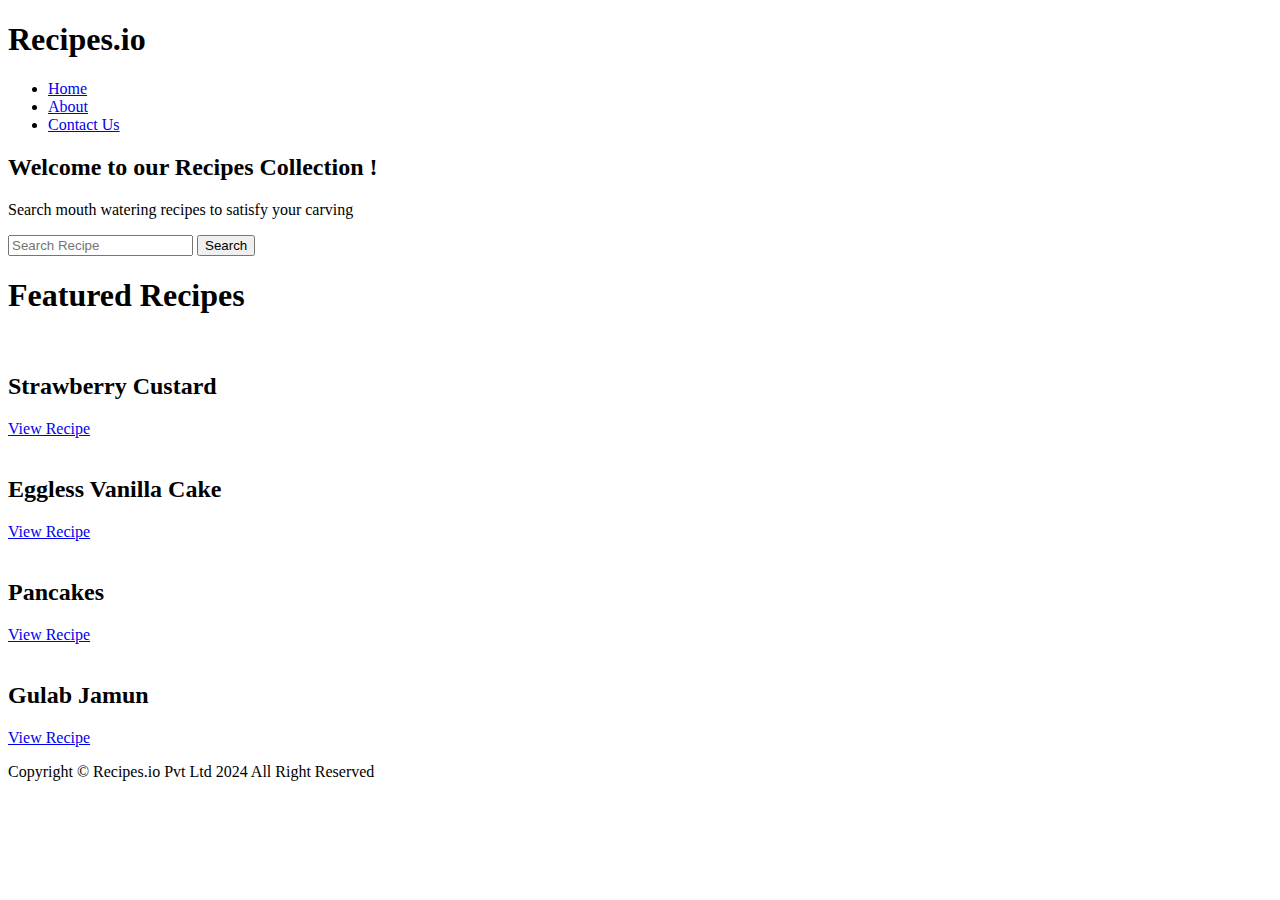
==== index.html @ 7982f7e8 "Add files via upload" ====
<!DOCTYPE html>
<html lang="en">

<head>
    <meta charset="UTF-8">
    <meta name="viewport" content="width=device-width, initial-scale=1.0">
    <link rel="stylesheet" href="./styles/style.css">
    <link rel="stylesheet" href="https://cdnjs.cloudflare.com/ajax/libs/font-awesome/6.5.1/css/all.min.css"
        integrity="sha512-DTOQO9RWCH3ppGqcWaEA1BIZOC6xxalwEsw9c2QQeAIftl+Vegovlnee1c9QX4TctnWMn13TZye+giMm8e2LwA=="
        crossorigin="anonymous" referrerpolicy="no-referrer" />
    <title>Recipes.io</title>
    <link rel="icon" type="image/x-icon" href="./images/logo.png">
</head>

<body>
    <header>

        <nav>
            <div class="logo">
                <h1>Recipes.io</h1>
            </div>

            <div class="nav-links">
                <ul id="menu">
                    <li><a href="./index.html">Home</a></li>
                    <li><a href="#">About</a></li>
                    <!-- <li><a href="#">Recipe</a></li> -->
                    <li><a href="#">Contact Us</a></li>
                </ul>
            </div>

            <div class="nav-btn">
                <i class="fa-solid fa-bars" onclick="openMenu()" id="menu-Icon"></i>
                <i class="fa-solid fa-xmark" onclick="closeMenu()" id="close-Icon"></i>
            </div>
        </nav>
    </header>

    <main>
        <!-- Hero-Section -->
        <section class="hero">
            <div class="hero-section">
                <h2>Welcome to our Recipes Collection !</h2>
                <p>Search mouth watering recipes to satisfy your carving</p>

                <form action="#" class="Search-box">
                    <input type="text" placeholder="Search Recipe">
                    <button type="submit">Search</button>
                </form>
            </div>
        </section>

        <!-- Recipes Section -->
        <section class="recipes">

            <h1>Featured Recipes</h1>

            <div class="recipe-section">
                <div class="recipe-card">
                    <img src="./images/dish-1.jpg" alt="">
                    <h2>Strawberry Custard</h2>
                    <a href="./recipes/Strawberry_custard.html">View Recipe</a>
                </div>

                <div class="recipe-card">
                    <img src="./images/Vanila cake.jpg" alt="">
                    <h2>Eggless Vanilla Cake</h2>
                    <a href="./recipes/Vanila cake.html">View Recipe</a>
                </div>

                <div class="recipe-card">
                    <img src="./images/Pancakes.jpg" alt="">
                    <h2>Pancakes</h2>
                    <a href="#">View Recipe</a>
                </div>

                <div class="recipe-card">
                    <img src="./images/gulab_jamun.jpeg" alt="">
                    <h2>Gulab Jamun</h2>
                    <a href="#">View Recipe</a>
                </div>

            </div>

        </section>
    </main>

    <footer>
        <p>Copyright &COPY; Recipes.io Pvt Ltd 2024 All Right Reserved</p>
    </footer>
    <!-- ....................JAVASCRIPT LINK.................... -->
    <script src="./javascript/script.js"></script>

</body>

</html>
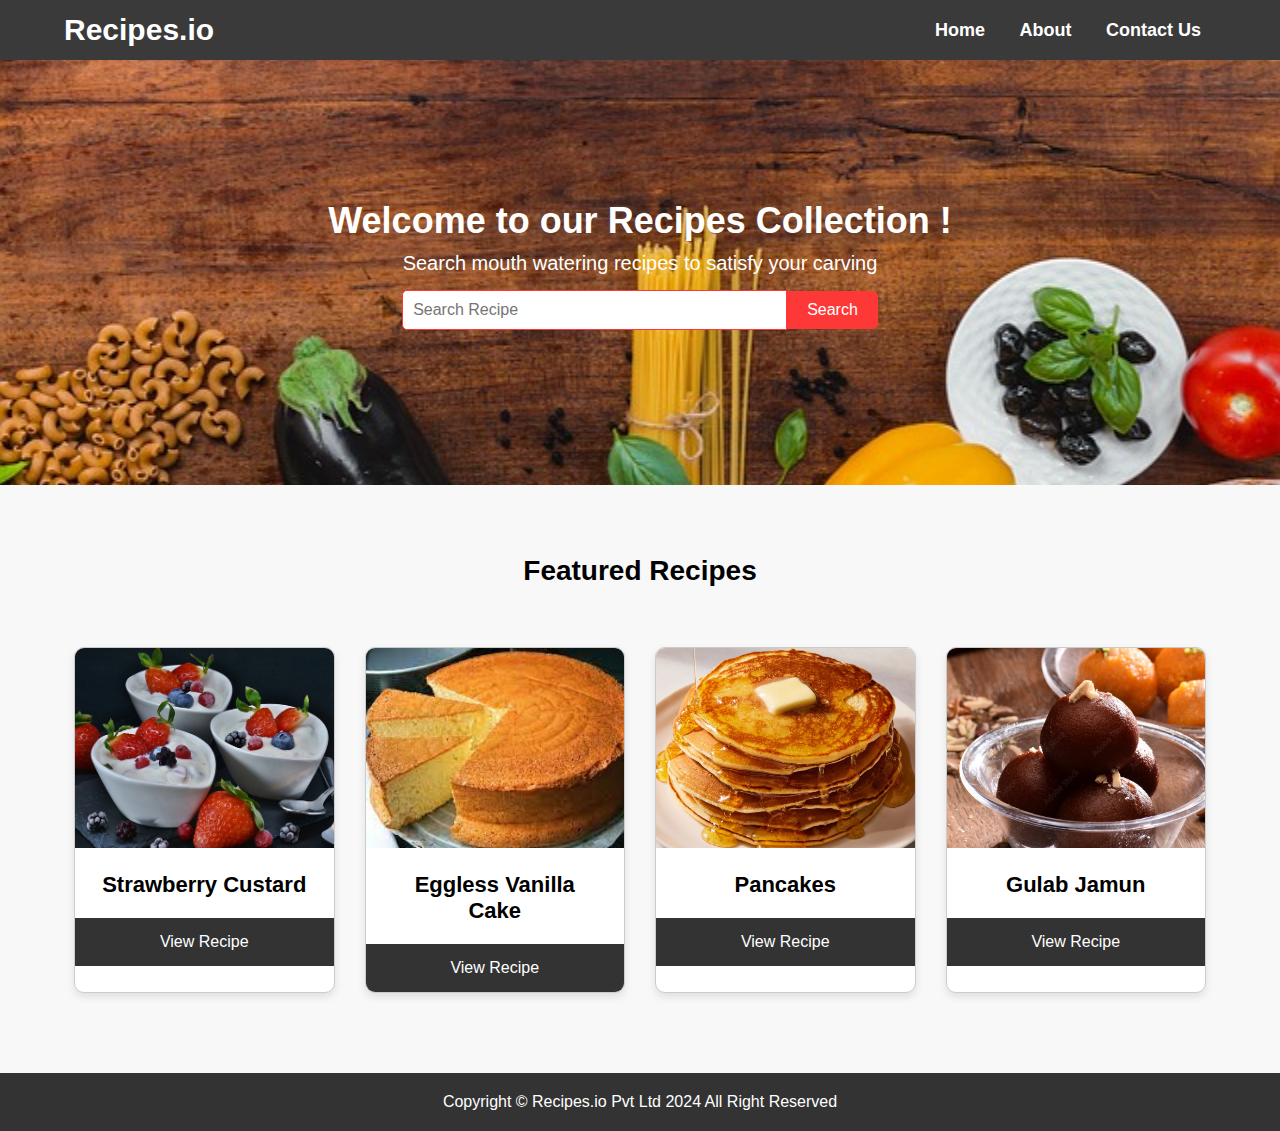
==== commit 7e425e05: "Update index.html" ====
--- a/index.html
+++ b/index.html
@@ -71,7 +71,7 @@
                 <div class="recipe-card">
                     <img src="./images/Pancakes.jpg" alt="">
                     <h2>Pancakes</h2>
-                    <a href="#">View Recipe</a>
+                    <a href="./recipes/pancake recipe.html">View Recipe</a>
                 </div>
 
                 <div class="recipe-card">
@@ -93,4 +93,4 @@
 
 </body>
 
-</html>+</html>
--- a/styles/style.css
+++ b/styles/style.css
@@ -0,0 +1,248 @@
+* {
+    margin: 0;
+    padding: 0;
+    box-sizing: border-box;
+    font-family: sans-serif;
+}
+
+body {
+    width: 100%;
+    height: 100vh;
+    background: #f8f8f8;
+}
+
+header {
+    height: 60px;
+    width: 100%;
+    color: #fff;
+    background-color: #3b3a3a;
+    display: flex;
+    align-items: center;
+
+}
+
+
+/* Nav-bar */
+
+nav {
+    display: flex;
+    /* justify-content: center; */
+    align-items: center;
+    justify-content: space-between;
+    width: 90%;
+    margin: 0 auto;
+}
+
+.logo h1 {
+    font-size: 30px;
+}
+
+.nav-links{
+    margin-left: auto;
+}
+
+.nav-links li {
+    display: inline-block;
+    margin: 0 15px;
+    font-size: 18px;
+    font-weight: 550;
+}
+
+.nav-links a {
+    text-decoration: none;
+    color: #fff;
+}
+
+.nav-links a:hover {
+    color: darkgreen;
+}
+
+.nav-btn {
+    display: flex;
+    align-items: center;
+    justify-content: center;
+}
+
+.nav-btn i {
+    font-size: 25px;
+    margin: 0 6px;
+    display: none;
+}
+
+
+
+/* Hero-section */
+.hero {
+    width: 100%;
+    height: auto;
+    background: url(../images/heo-image.jpg);
+    background-repeat: no-repeat;
+    background-size: cover;
+    background-position: center;
+    color: #fff;
+    text-align: center;
+    padding: 140px 0;
+    margin-bottom: 20px;
+}
+
+.hero h2 {
+    font-size: 36px;
+    margin-bottom: 10px;
+}
+
+.hero p {
+    font-size: 20px;
+    margin-bottom: 10px;
+}
+
+.Search-box {
+    max-width: 550px;
+    margin: 15px auto;
+    display: flex;
+    justify-content: center;
+    align-items: center;
+
+}
+
+.Search-box input {
+    width: 70%;
+    padding: 10px;
+    outline: none;
+    border: 0;
+    border-radius: 5px 0 0 5px;
+    font-size: 1rem;
+    border: 1px solid rgb(254 55 55);
+}
+
+.Search-box button {
+    padding: 10px 20px;
+    outline: none;
+    border: 0;
+    border-radius: 0 5px 5px 0;
+    font-size: 1rem;
+    background: rgb(254 55 55);
+    color: #fff;
+    cursor: pointer;
+}
+
+/* Recipe Section */
+.recipes {
+    padding: 50px 0;
+}
+
+.recipes h1 {
+    text-align: center;
+    margin-bottom: 30px;
+    font-size: 28px;
+}
+
+.recipe-section {
+    width: 90%;
+    margin: 0 auto;
+    display: grid;
+    grid-template-columns: repeat(auto-fit, minmax(250px, 1fr));
+    column-gap: 10px;
+}
+
+.recipe-card {
+    background: #fff;
+    margin: 30px 10px;
+    border-radius: 10px;
+    border: 1px solid #ccc;
+    overflow: hidden;
+    box-shadow: 0 4px 8px rgba(0, 0, 0, 0.1);
+}
+
+.recipe-card img {
+    width: 100%;
+    height: 200px;
+    object-fit: cover;
+    /* border-top-left-radius: 10px;
+    border-top-right-radius: 10px; */
+}
+
+.recipe-card h2 {
+    font-size: 22px;
+    padding: 20px;
+    text-align: center;
+}
+
+.recipe-card p {
+    font-size: 22px;
+    padding: 20px;
+}
+
+.recipe-card a {
+    display: block;
+    text-align: center;
+    text-decoration: none;
+    background: #333;
+    color: #fff;
+    padding: 15px 0;
+    cursor: pointer;
+}
+
+/* Footer */
+footer {
+    background: #333;
+    padding: 20px 0;
+    color: #fff;
+    text-align: center;
+}
+
+
+
+/* media Query */
+@media only screen and (min-width: 768px) {
+    .menu-icon {
+        display: none;
+    }
+
+    #nav-list {
+        display: block;
+    }
+}
+
+@media only screen and (max-width: 768px) {
+    .logo h1 {
+        font-size: 20px;
+    }
+
+    #menu {
+        display: none;
+    }
+
+    #menu {
+        background-color: #515050;
+        width: 100%;
+        position: absolute;
+        top: 60px;
+        right: 0;
+        text-align: center;
+        height: auto;
+    }
+
+    #menu li {
+        display: block;
+        margin: 10px 0;
+    }
+
+    .nav-btn i {
+        display: block;
+    }
+
+    #close-Icon {
+        display: none;
+        font-size: 30px;
+    }
+
+    .hero h2 {
+        font-size: 28px;
+    }
+
+    .hero p {
+        font-size: 15px;
+    }
+
+
+}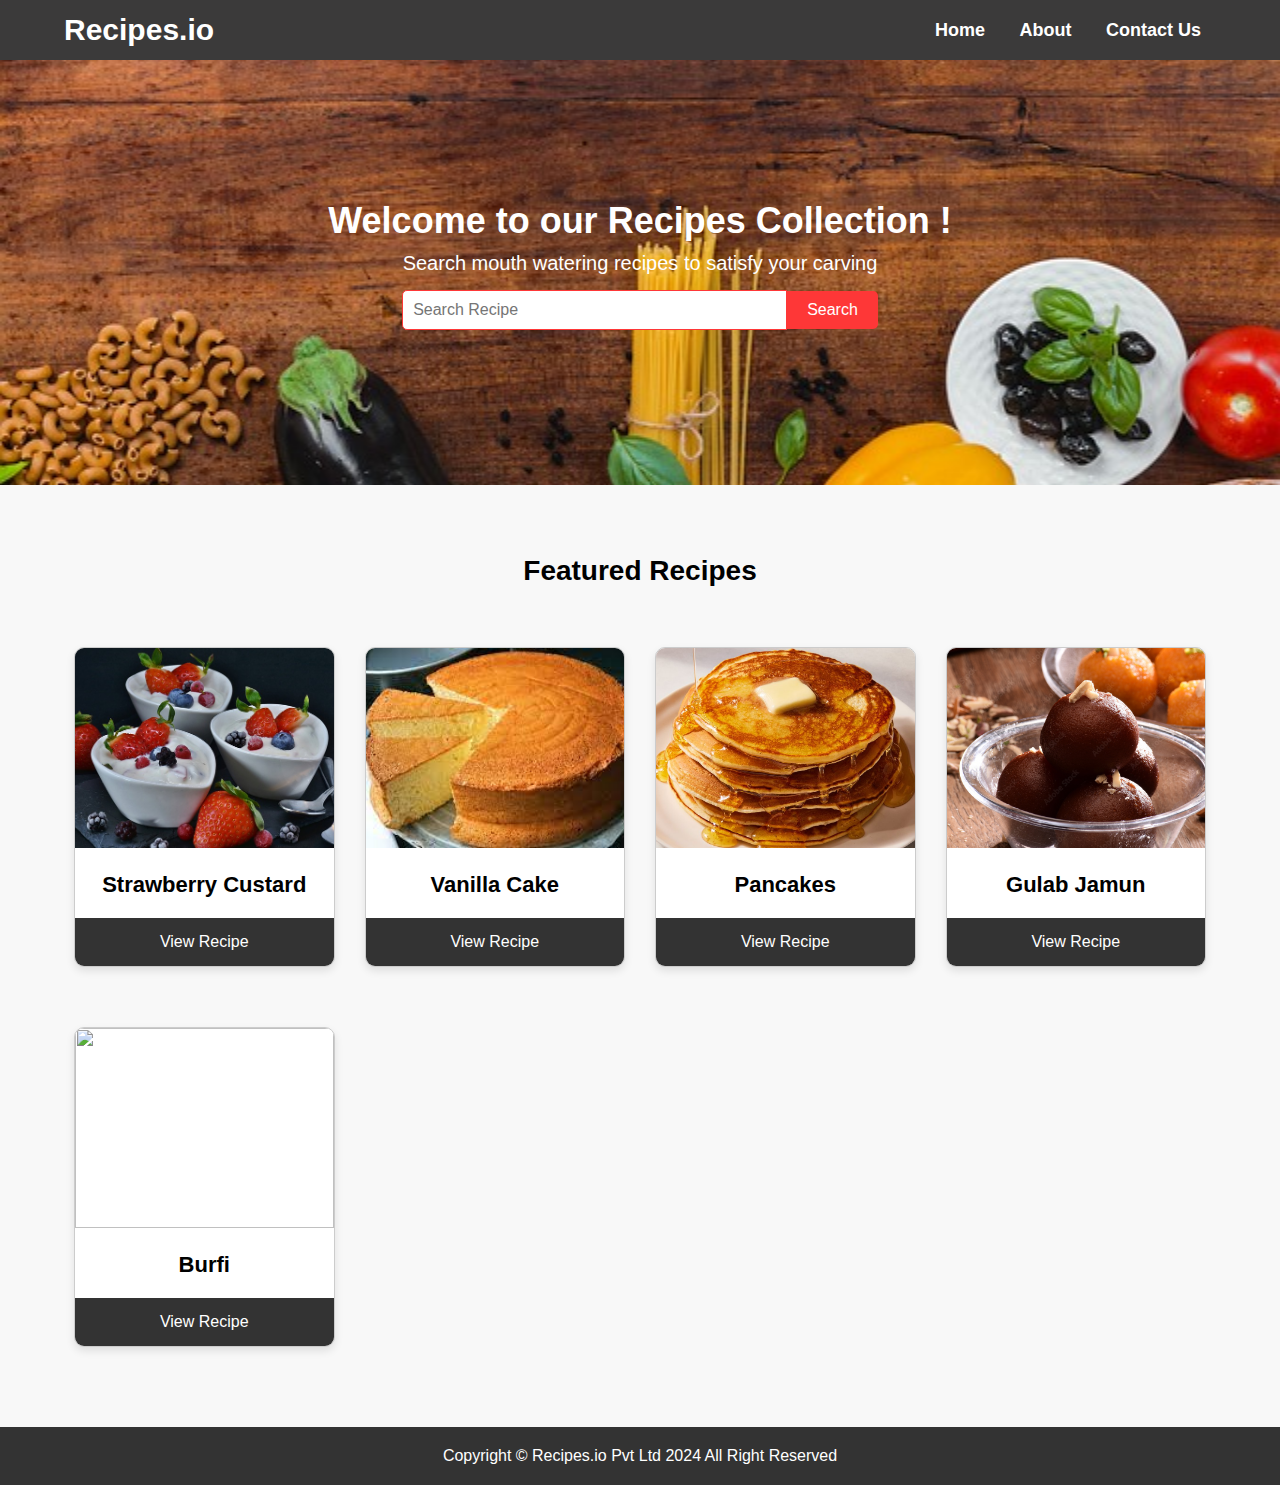
==== commit ab43c5e6: "Add files via upload" ====
--- a/index.html
+++ b/index.html
@@ -64,7 +64,7 @@
 
                 <div class="recipe-card">
                     <img src="./images/Vanila cake.jpg" alt="">
-                    <h2>Eggless Vanilla Cake</h2>
+                    <h2>Vanilla Cake</h2>
                     <a href="./recipes/Vanila cake.html">View Recipe</a>
                 </div>
 
@@ -77,8 +77,15 @@
                 <div class="recipe-card">
                     <img src="./images/gulab_jamun.jpeg" alt="">
                     <h2>Gulab Jamun</h2>
-                    <a href="#">View Recipe</a>
+                    <a href="./recipes/gulab_jamun.html">View Recipe</a>
                 </div>
+
+                <div class="recipe-card">
+                    <img src="./images/burfi.jpg" alt="">
+                    <h2>Burfi</h2>
+                    <a href="./recipes/burfi.html">View Recipe</a>
+                </div>
+               
 
             </div>
 
@@ -93,4 +100,4 @@
 
 </body>
 
-</html>
+</html>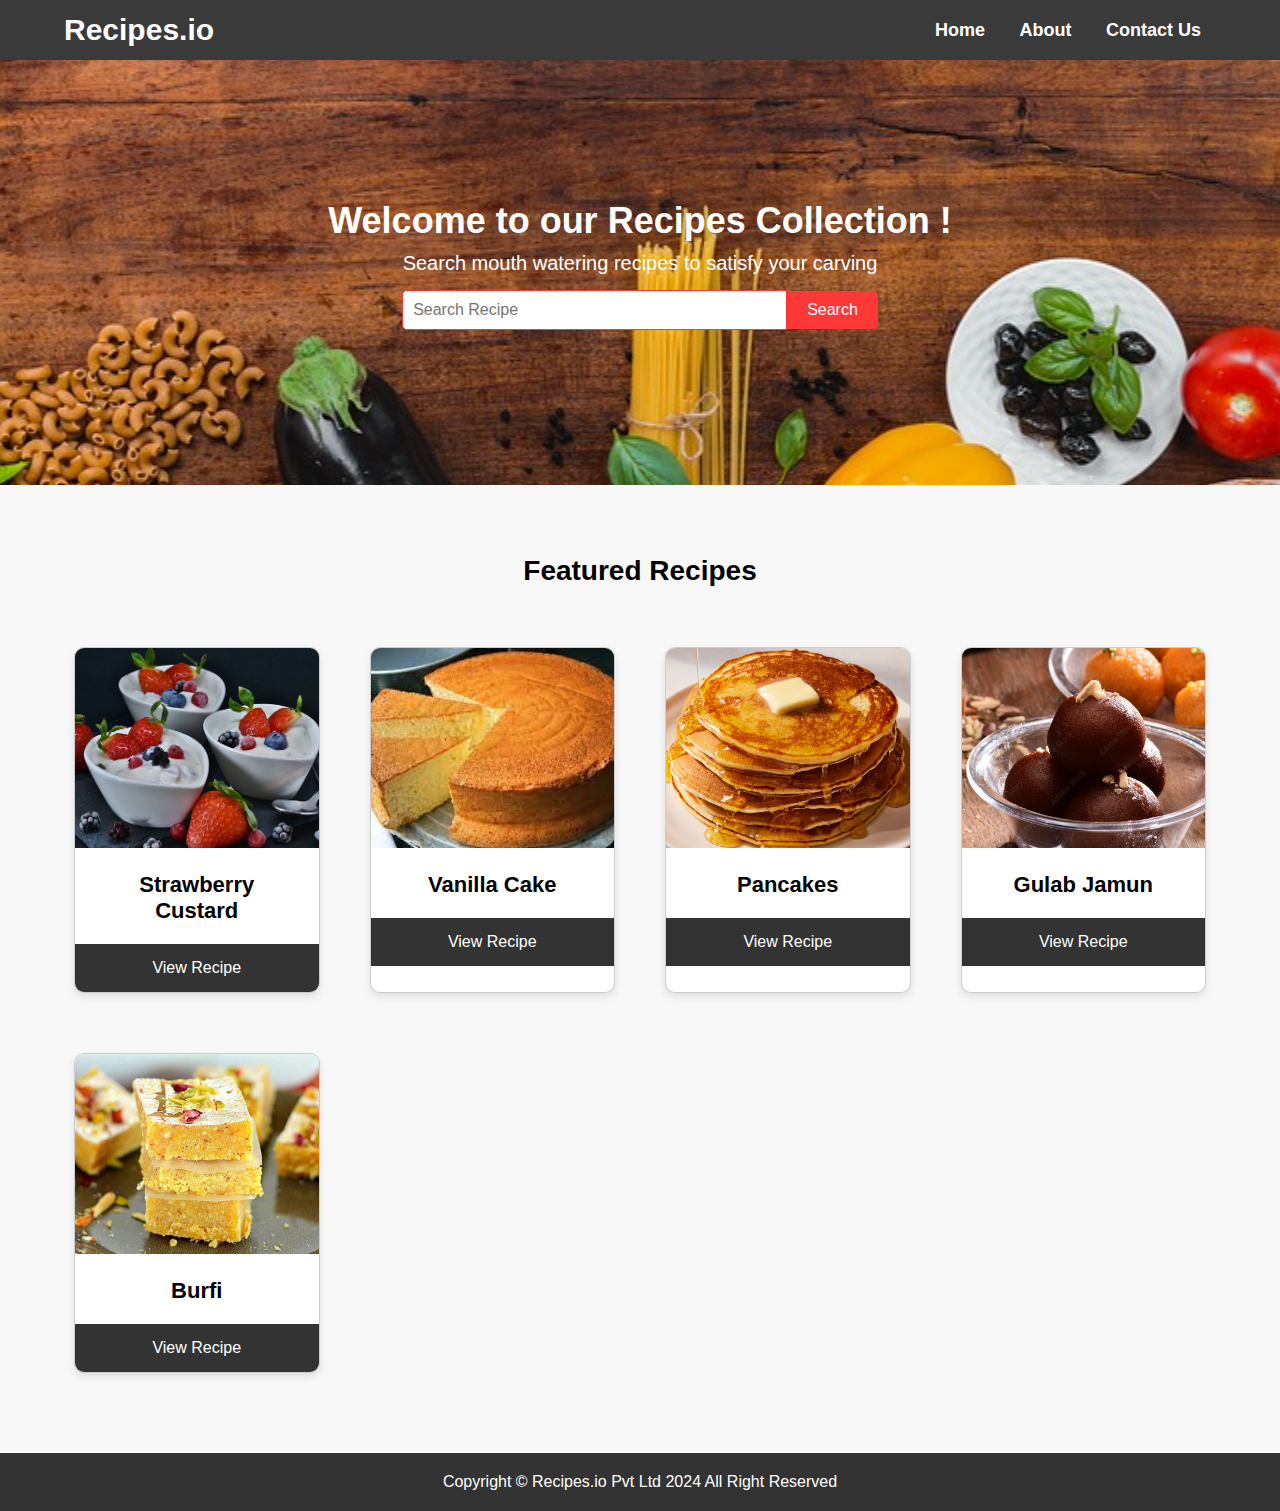
==== commit 7ea30588: "Update index.html" ====
--- a/index.html
+++ b/index.html
@@ -25,7 +25,7 @@
                     <li><a href="./index.html">Home</a></li>
                     <li><a href="#">About</a></li>
                     <!-- <li><a href="#">Recipe</a></li> -->
-                    <li><a href="#">Contact Us</a></li>
+                    <li><a href="./contact.html">Contact Us</a></li>
                 </ul>
             </div>
 
@@ -100,4 +100,4 @@
 
 </body>
 
-</html>+</html>
--- a/styles/style.css
+++ b/styles/style.css
@@ -141,7 +141,7 @@
     margin: 0 auto;
     display: grid;
     grid-template-columns: repeat(auto-fit, minmax(250px, 1fr));
-    column-gap: 10px;
+    column-gap: 30px;
 }
 
 .recipe-card {
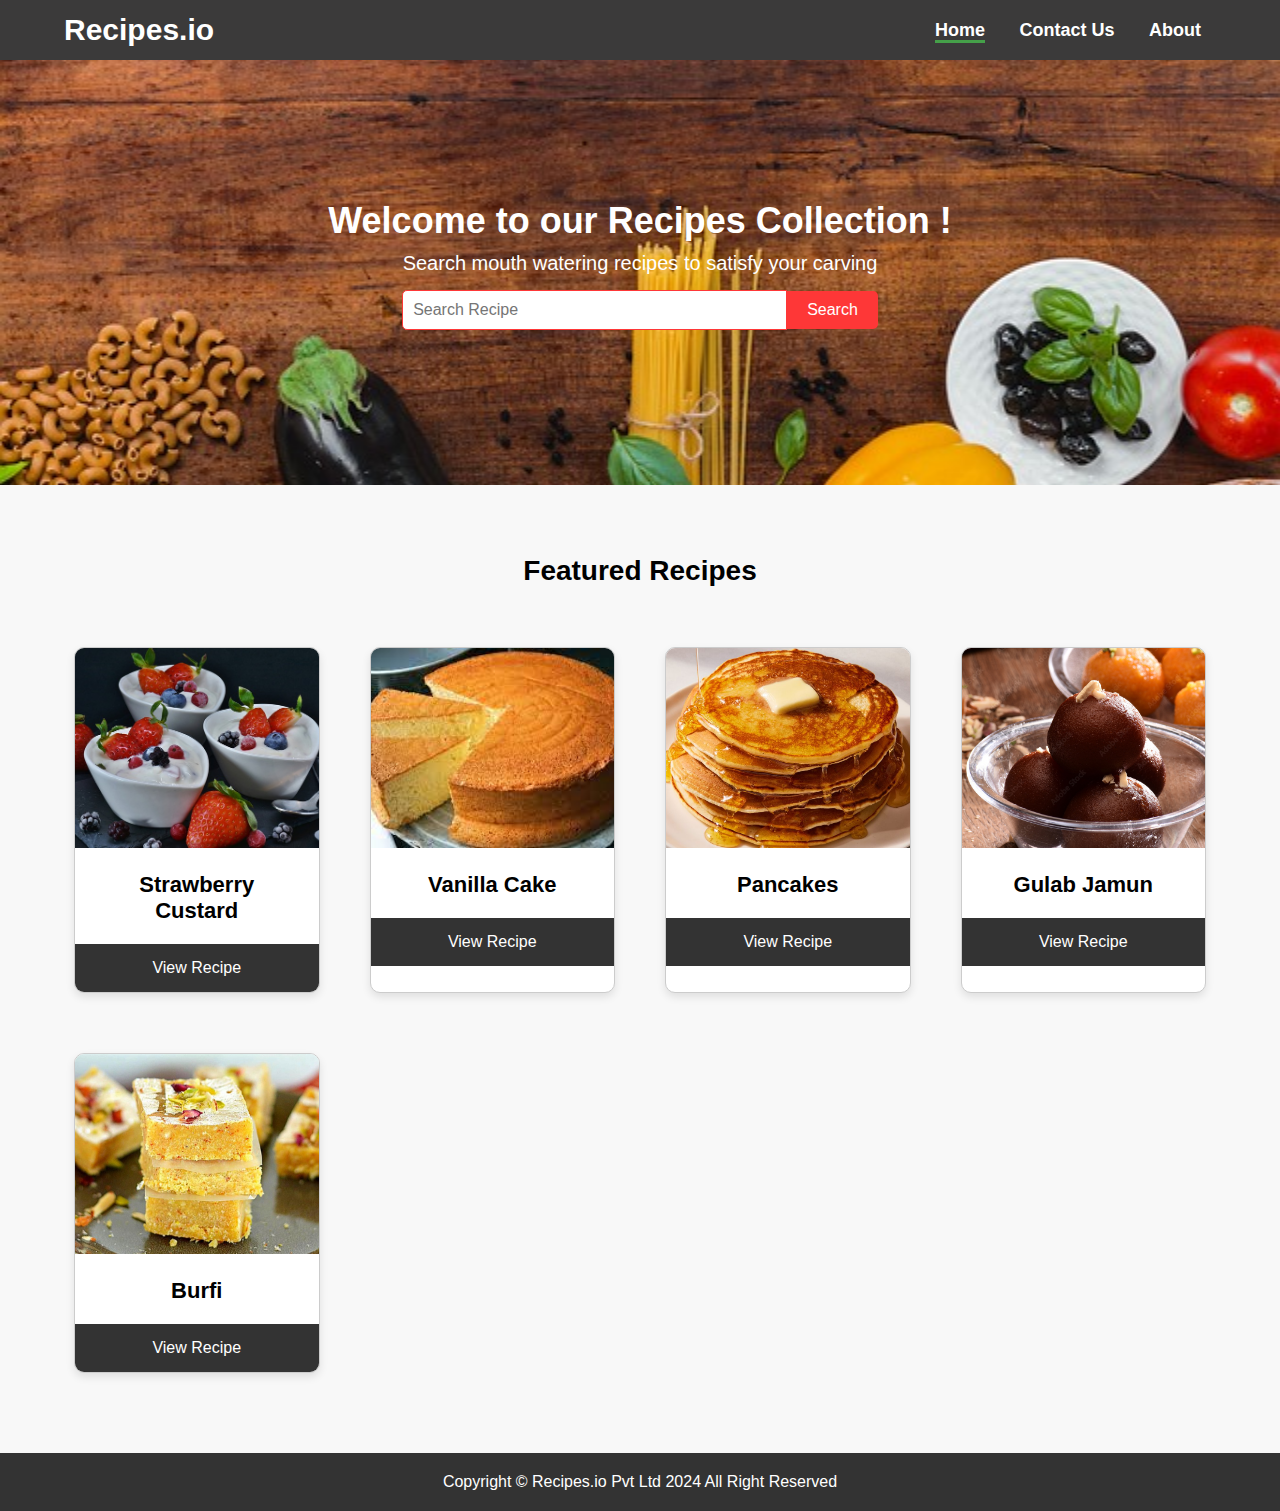
==== commit d45a459c: "Add files via upload" ====
--- a/index.html
+++ b/index.html
@@ -22,10 +22,10 @@
 
             <div class="nav-links">
                 <ul id="menu">
-                    <li><a href="./index.html">Home</a></li>
-                    <li><a href="#">About</a></li>
+                    <li><a href="./index.html" class="active">Home</a></li>
                     <!-- <li><a href="#">Recipe</a></li> -->
                     <li><a href="./contact.html">Contact Us</a></li>
+                    <li><a href="#">About</a></li>
                 </ul>
             </div>
 
@@ -100,4 +100,4 @@
 
 </body>
 
-</html>
+</html>--- a/styles/style.css
+++ b/styles/style.css
@@ -54,7 +54,7 @@
 }
 
 .nav-links a:hover {
-    color: darkgreen;
+    color: #4CAF50;
 }
 
 .nav-btn {
@@ -68,7 +68,10 @@
     margin: 0 6px;
     display: none;
 }
-
+/* ........ACTIVE - PAGE........ */
+.active {
+    border-bottom: solid 3px #45a049;
+}
 
 
 /* Hero-section */
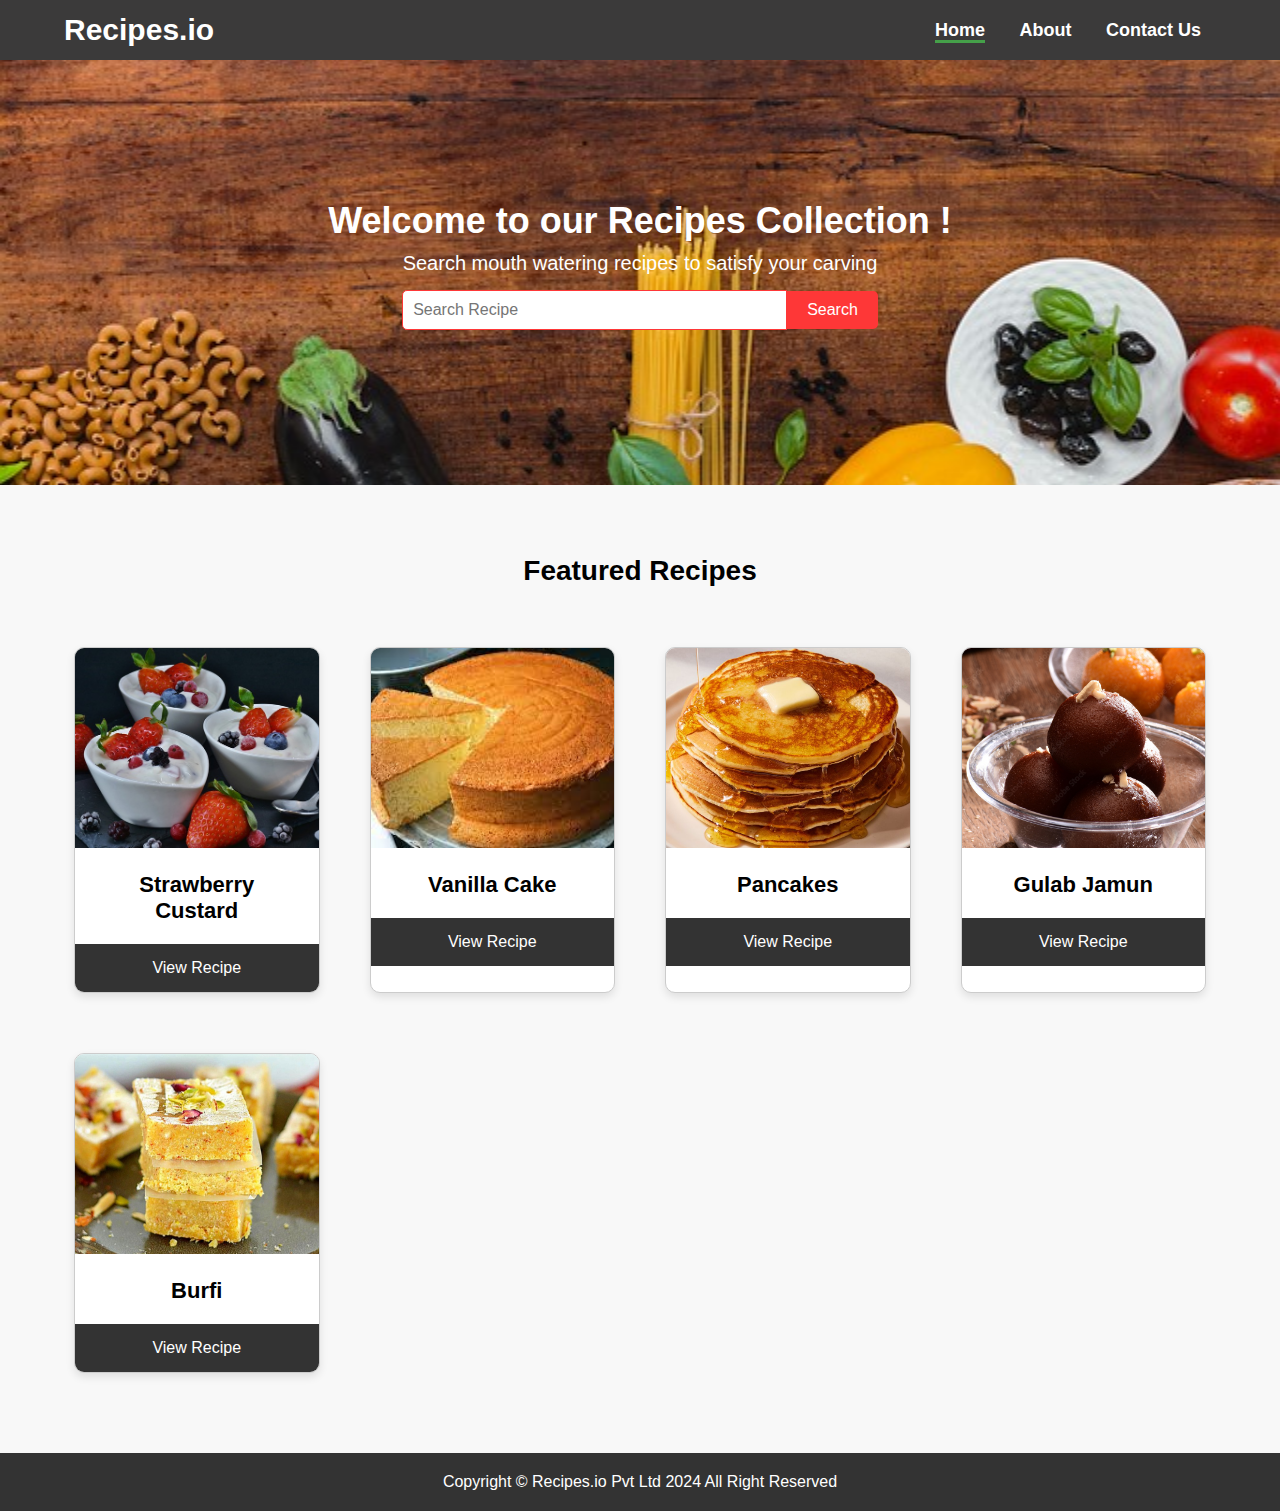
==== commit f7c6ed3e: "Update index.html" ====
--- a/index.html
+++ b/index.html
@@ -24,8 +24,8 @@
                 <ul id="menu">
                     <li><a href="./index.html" class="active">Home</a></li>
                     <!-- <li><a href="#">Recipe</a></li> -->
+                    <li><a href="#">About</a></li>
                     <li><a href="./contact.html">Contact Us</a></li>
-                    <li><a href="#">About</a></li>
                 </ul>
             </div>
 
@@ -100,4 +100,4 @@
 
 </body>
 
-</html>+</html>
